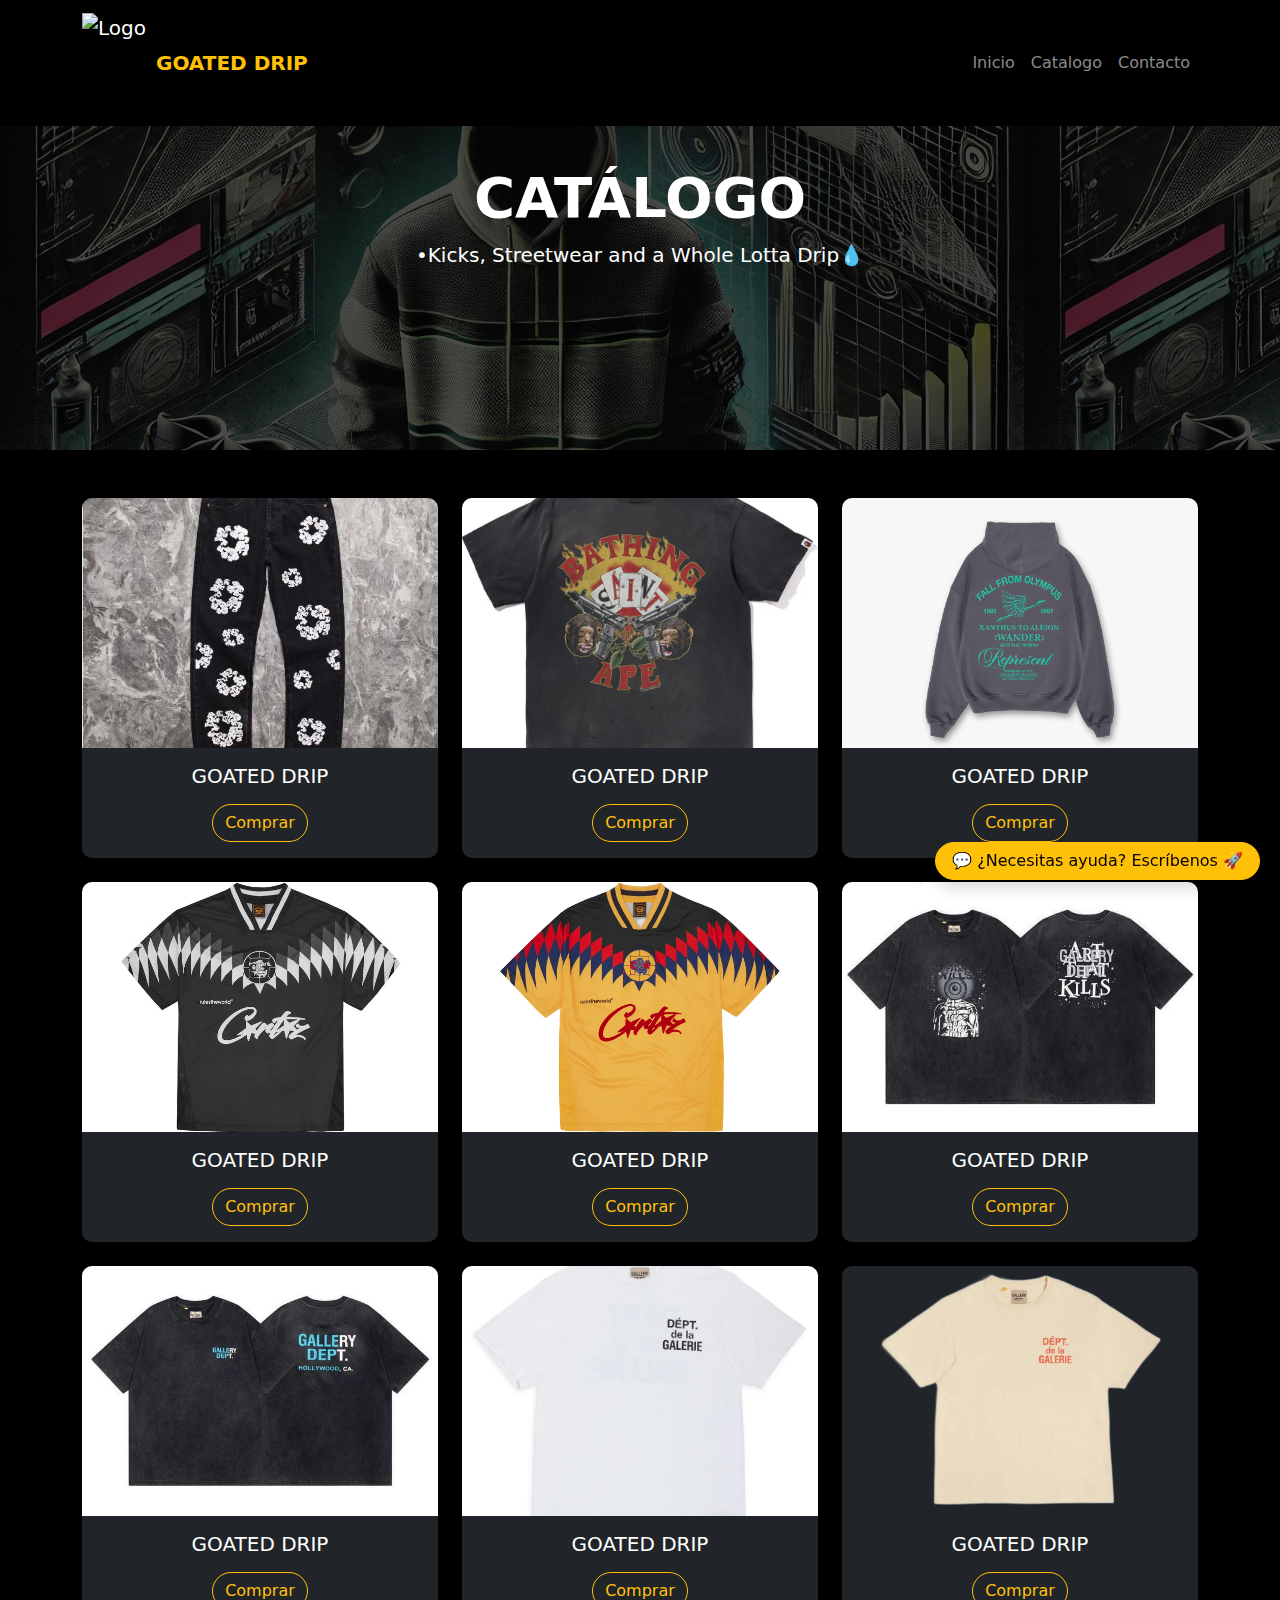
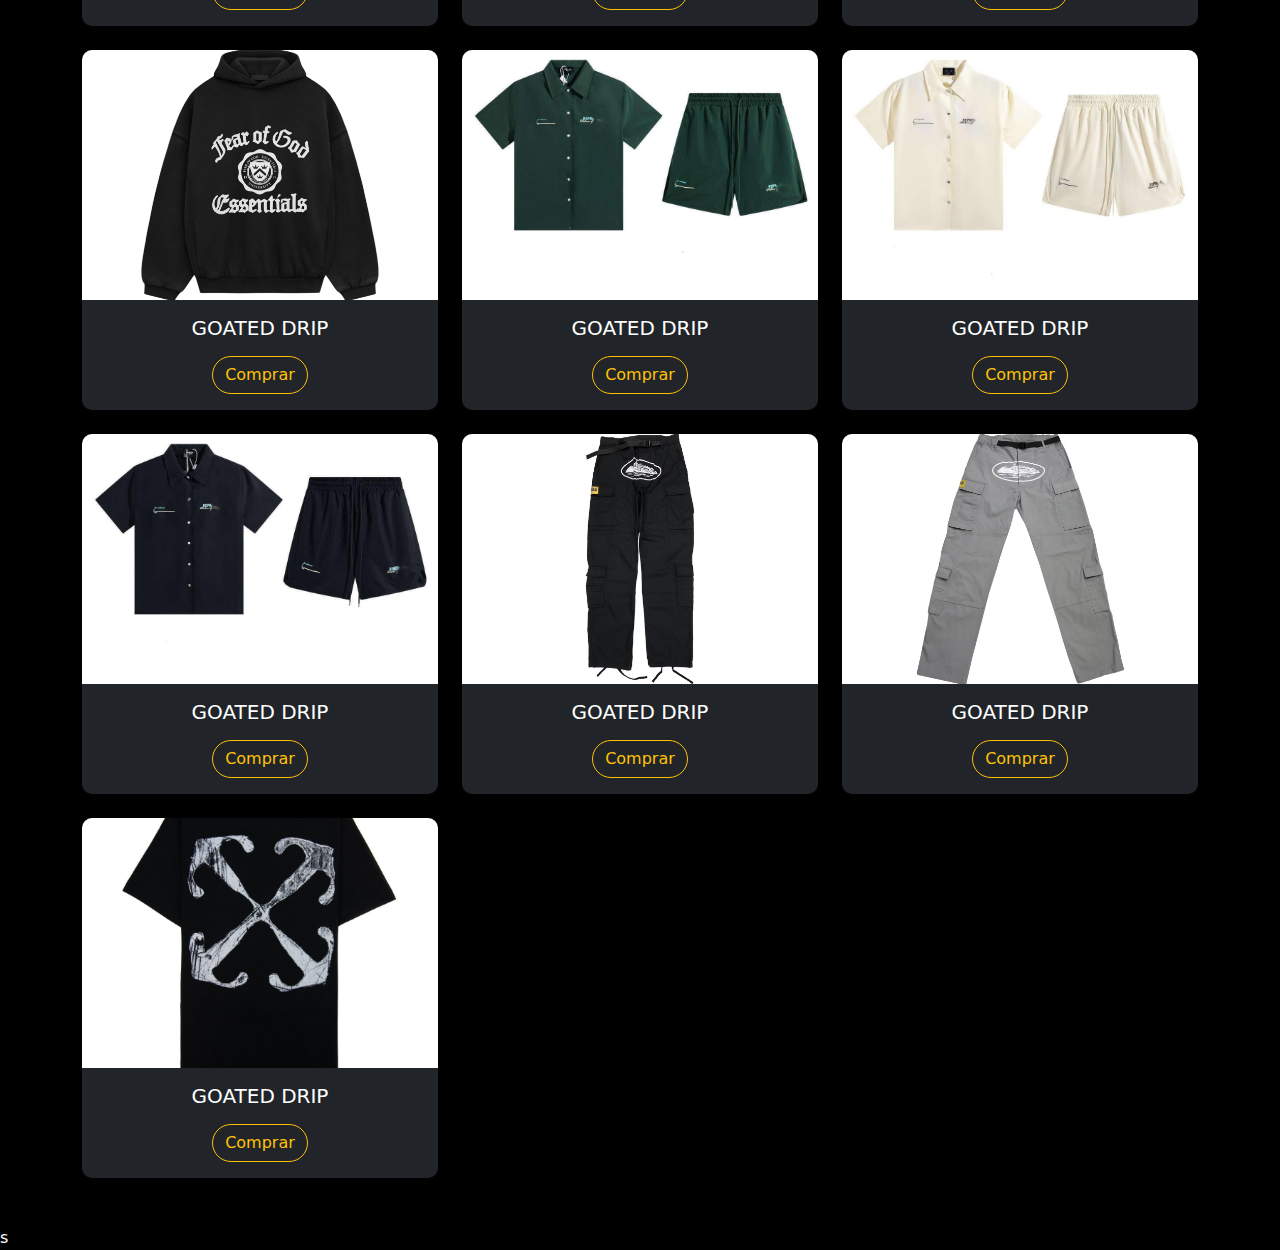
==== catalogo.html @ a5abc634 "Add files via upload" ====
<!DOCTYPE html>
<html lang="es">
<head>
    <meta charset="UTF-8">
    <meta name="viewport" content="width=device-width, initial-scale=1.0">
    <title>Catálogo - Goated Drip</title>
    <!-- Bootstrap CSS -->
    <link href="https://cdn.jsdelivr.net/npm/bootstrap@5.3.0/dist/css/bootstrap.min.css" rel="stylesheet">
    <!-- Custom Styles -->
<style>
        body {
            background-color: #000;
            color: #fff;
        }

        /* Encabezado */
        .catalog-header {
            height: 50vh;
            background: url('catalogo.webp');
            position: relative;
        }

        .catalog-header::before {
            content: '';
            position: absolute;
            top: 0;
            left: 0;
            width: 100%;
            height: 100%;
            background: rgba(0, 0, 0, 0.7);
            z-index: 1;
        }

        .catalog-header .container {
            position: relative;
            z-index: 2;
        }

        /* Tarjetas de productos */
        .card {
            transition: transform 0.3s ease, box-shadow 0.3s ease;
            background-color: #111;
            border: none;
            border-radius: 10px;
            overflow: hidden;
        }

        .card img {
            height: 250px;
            object-fit: cover;
        }

        .card:hover {
            transform: translateY(-10px);
            box-shadow: 0px 10px 15px rgba(255, 255, 0, 0.3);
        }

        .btn-outline-warning {
            border-radius: 20px;
        }

        .section-title {
            color: #ffc107;
            text-align: center;
            margin-bottom: 40px;
            font-weight: bold;
            font-size: 2rem;
            text-transform: uppercase;
        }
</style>
</head>
<body>
    <!-- Barra de Navegación -->
    <nav class="navbar navbar-expand-lg navbar-dark bg-black fixed-top">
        <div class="container">
            <!-- Imagen antes del texto GOATED DRIP -->
            <a class="navbar-brand d-flex align-items-center" href="index.html">
                <img src="banner.png" alt="Logo" style="height: 100px; margin-right: 10px;">
                <span class="fw-bold text-warning">GOATED DRIP</span>
            </a>
            <button class="navbar-toggler" type="button" data-bs-toggle="collapse" data-bs-target="#navbarNav">
                <span class="navbar-toggler-icon"></span>
            </button>
            <div class="collapse navbar-collapse" id="navbarNav">
                <ul class="navbar-nav ms-auto">
                    <li class="nav-item"><a class="nav-link" href="index.html">Inicio</a></li>
                    <li class="nav-item"><a class="nav-link" href="#">Catalogo</a></li>
                    <li class="nav-item"><a class="nav-link" href="contacto.html">Contacto</a></li>
                </ul>
            </div>
        </div>
    </nav>


    <!-- Encabezado -->
    <header class="catalog-header text-center text-white d-flex align-items-center justify-content-center">
        <div class="container">
            <h1 class="display-4 fw-bold text-uppercase">Catálogo</h1>
            <p class="lead">•Kicks, Streetwear and a Whole Lotta Drip💧</p>
        </div>
    </header>

    <!-- Grid de Productos -->
    <section class="py-5">
        <div class="container">
            <div class="row g-4">
                <!-- Producto 1 -->
                <div class="col-md-4">
                    <div class="card bg-dark text-white h-100">
                        <img src="IMG_3.JPG" class="card-img-top" alt="Hoodie Red">
                        <div class="card-body text-center">
                            <h5 class="card-title">GOATED DRIP</h5>
                            <p class="card-text"></p>
                            <a href="https://www.instagram.com/goatedrip.cr?utm_source=ig_web_button_share_sheet&igsh=ZDNlZDc0MzIxNw==" class="btn btn-outline-warning">Comprar</a>
                        </div>
                    </div>
                </div>
                <!-- Producto 2 -->
                <div class="col-md-4">
                    <div class="card bg-dark text-white h-100">
                        <img src="IMG_5.WEBP" class="card-img-top" alt="Sneakers">
                        <div class="card-body text-center">
                            <h5 class="card-title">GOATED DRIP</h5>
                            <p class="card-text"></p>
                            <a href="https://www.instagram.com/goatedrip.cr?utm_source=ig_web_button_share_sheet&igsh=ZDNlZDc0MzIxNw==" class="btn btn-outline-warning">Comprar</a>
                        </div>
                    </div>
                </div>
                <div class="col-md-4">
                    <div class="card bg-dark text-white h-100">
                        <img src="IMG_6.WEBP" class="card-img-top" alt="Sneakers">
                        <div class="card-body text-center">
                            <h5 class="card-title">GOATED DRIP</h5>
                            <p class="card-text"></p>
                            <a href="https://www.instagram.com/goatedrip.cr?utm_source=ig_web_button_share_sheet&igsh=ZDNlZDc0MzIxNw==" class="btn btn-outline-warning">Comprar</a>
                        </div>
                    </div>
                </div>
                <div class="col-md-4">
                    <div class="card bg-dark text-white h-100">
                        <img src="IMG_7.AVIF" class="card-img-top" alt="Sneakers">
                        <div class="card-body text-center">
                            <h5 class="card-title">GOATED DRIP</h5>
                            <p class="card-text"></p>
                            <a href="https://www.instagram.com/goatedrip.cr?utm_source=ig_web_button_share_sheet&igsh=ZDNlZDc0MzIxNw==" class="btn btn-outline-warning">Comprar</a>
                        </div>
                    </div>
                </div>
                <div class="col-md-4">
                    <div class="card bg-dark text-white h-100">
                        <img src="IMG_8.AVIF" class="card-img-top" alt="Sneakers">
                        <div class="card-body text-center">
                            <h5 class="card-title">GOATED DRIP</h5>
                            <p class="card-text"></p>
                            <a href="https://www.instagram.com/goatedrip.cr?utm_source=ig_web_button_share_sheet&igsh=ZDNlZDc0MzIxNw==" class="btn btn-outline-warning">Comprar</a>
                        </div>
                    </div>
                </div>
                <div class="col-md-4">
                    <div class="card bg-dark text-white h-100">
                        <img src="IMG_9.JPG" class="card-img-top" alt="Sneakers">
                        <div class="card-body text-center">
                            <h5 class="card-title">GOATED DRIP</h5>
                            <p class="card-text"></p>
                            <a href="https://www.instagram.com/goatedrip.cr?utm_source=ig_web_button_share_sheet&igsh=ZDNlZDc0MzIxNw==" class="btn btn-outline-warning">Comprar</a>
                        </div>
                    </div>
                </div>
                <div class="col-md-4">
                    <div class="card bg-dark text-white h-100">
                        <img src="IMG_10.JPG" class="card-img-top" alt="Sneakers">
                        <div class="card-body text-center">
                            <h5 class="card-title">GOATED DRIP</h5>
                            <p class="card-text"></p>
                            <a href="https://www.instagram.com/goatedrip.cr?utm_source=ig_web_button_share_sheet&igsh=ZDNlZDc0MzIxNw==" class="btn btn-outline-warning">Comprar</a>
                        </div>
                    </div>
                </div>
                <div class="col-md-4">
                    <div class="card bg-dark text-white h-100">
                        <img src="IMG_11.WEBP" class="card-img-top" alt="Sneakers">
                        <div class="card-body text-center">
                            <h5 class="card-title">GOATED DRIP</h5>
                            <p class="card-text"></p>
                            <a href="https://www.instagram.com/goatedrip.cr?utm_source=ig_web_button_share_sheet&igsh=ZDNlZDc0MzIxNw==" class="btn btn-outline-warning">Comprar</a>
                        </div>
                    </div>
                </div>
                <div class="col-md-4">
                    <div class="card bg-dark text-white h-100">
                        <img src="IMG_12.WEBP" class="card-img-top" alt="Sneakers">
                        <div class="card-body text-center">
                            <h5 class="card-title">GOATED DRIP</h5>
                            <p class="card-text"></p>
                            <a href="https://www.instagram.com/goatedrip.cr?utm_source=ig_web_button_share_sheet&igsh=ZDNlZDc0MzIxNw==" class="btn btn-outline-warning">Comprar</a>
                        </div>
                    </div>
                </div>
                <div class="col-md-4">
                    <div class="card bg-dark text-white h-100">
                        <img src="IMG_13.AVIF" class="card-img-top" alt="Sneakers">
                        <div class="card-body text-center">
                            <h5 class="card-title">GOATED DRIP</h5>
                            <p class="card-text"></p>
                            <a href="https://www.instagram.com/goatedrip.cr?utm_source=ig_web_button_share_sheet&igsh=ZDNlZDc0MzIxNw==" class="btn btn-outline-warning">Comprar</a>
                        </div>
                    </div>
                </div>
                <div class="col-md-4">
                    <div class="card bg-dark text-white h-100">
                        <img src="IMG_14.JPG" class="card-img-top" alt="Sneakers">
                        <div class="card-body text-center">
                            <h5 class="card-title">GOATED DRIP</h5>
                            <p class="card-text"></p>
                            <a href="https://www.instagram.com/goatedrip.cr?utm_source=ig_web_button_share_sheet&igsh=ZDNlZDc0MzIxNw==" class="btn btn-outline-warning">Comprar</a>
                        </div>
                    </div>
                </div>
                <div class="col-md-4">
                    <div class="card bg-dark text-white h-100">
                        <img src="IMG_15.JPG" class="card-img-top" alt="Sneakers">
                        <div class="card-body text-center">
                            <h5 class="card-title">GOATED DRIP</h5>
                            <p class="card-text"></p>
                            <a href="https://www.instagram.com/goatedrip.cr?utm_source=ig_web_button_share_sheet&igsh=ZDNlZDc0MzIxNw==" class="btn btn-outline-warning">Comprar</a>
                        </div>
                    </div>
                </div>
                <div class="col-md-4">
                    <div class="card bg-dark text-white h-100">
                        <img src="IMG_16.JPG" class="card-img-top" alt="Sneakers">
                        <div class="card-body text-center">
                            <h5 class="card-title">GOATED DRIP</h5>
                            <p class="card-text"></p>
                            <a href="https://www.instagram.com/goatedrip.cr?utm_source=ig_web_button_share_sheet&igsh=ZDNlZDc0MzIxNw==" class="btn btn-outline-warning">Comprar</a>
                        </div>
                    </div>
                </div>
                <div class="col-md-4">
                    <div class="card bg-dark text-white h-100">
                        <img src="IMG_17.AVIF" class="card-img-top" alt="Sneakers">
                        <div class="card-body text-center">
                            <h5 class="card-title">GOATED DRIP</h5>
                            <p class="card-text"></p>
                            <a href="https://www.instagram.com/goatedrip.cr?utm_source=ig_web_button_share_sheet&igsh=ZDNlZDc0MzIxNw==" class="btn btn-outline-warning">Comprar</a>
                        </div>
                    </div>
                </div>
                <div class="col-md-4">
                    <div class="card bg-dark text-white h-100">
                        <img src="IMG_18.AVIF" class="card-img-top" alt="Sneakers">
                        <div class="card-body text-center">
                            <h5 class="card-title">GOATED DRIP</h5>
                            <p class="card-text"></p>
                            <a href="https://www.instagram.com/goatedrip.cr?utm_source=ig_web_button_share_sheet&igsh=ZDNlZDc0MzIxNw==" class="btn btn-outline-warning">Comprar</a>
                        </div>
                    </div>
                </div>
                <div class="col-md-4">
                    <div class="card bg-dark text-white h-100">
                        <img src="IMG_19.JPG" class="card-img-top" alt="Jacket">
                        <div class="card-body text-center">
                            <h5 class="card-title">GOATED DRIP</h5>
                            <p class="card-text"></p>
                            <a href="https://www.instagram.com/goatedrip.cr?utm_source=ig_web_button_share_sheet&igsh=ZDNlZDc0MzIxNw==" class="btn btn-outline-warning">Comprar</a>
                        </div>
                    </div>
                </div>
            </div>
        </div>
    </section>
    <!-- Botón flotante -->
<div style="position: fixed; bottom: 20px; right: 20px;">
    <a href="contacto.html" class="btn btn-warning rounded-pill px-3 shadow">
        💬 ¿Necesitas ayuda? Escríbenos 🚀
    </a>
</div>
s

    <!-- Scripts -->
    <script src="https://cdn.jsdelivr.net/npm/bootstrap@5.3.0/dist/js/bootstrap.bundle.min.js"></script>
</body>
</html>
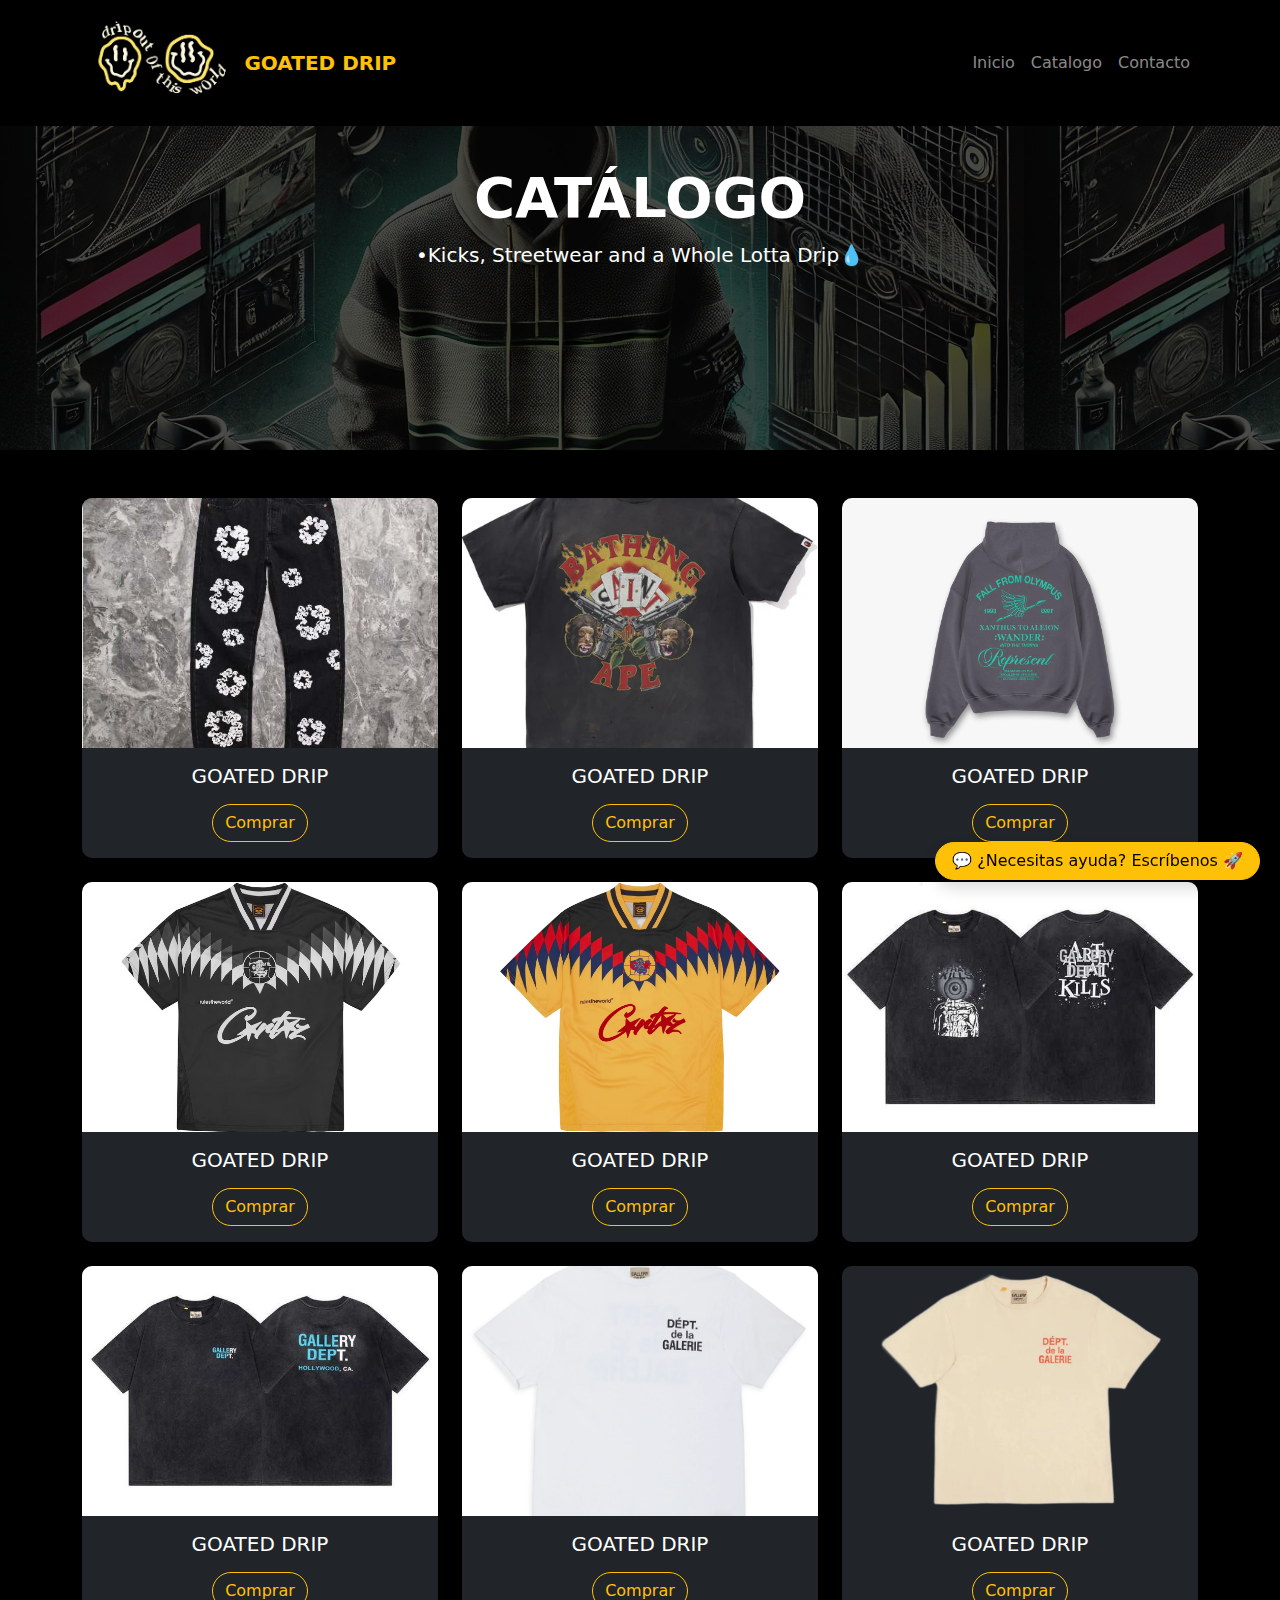
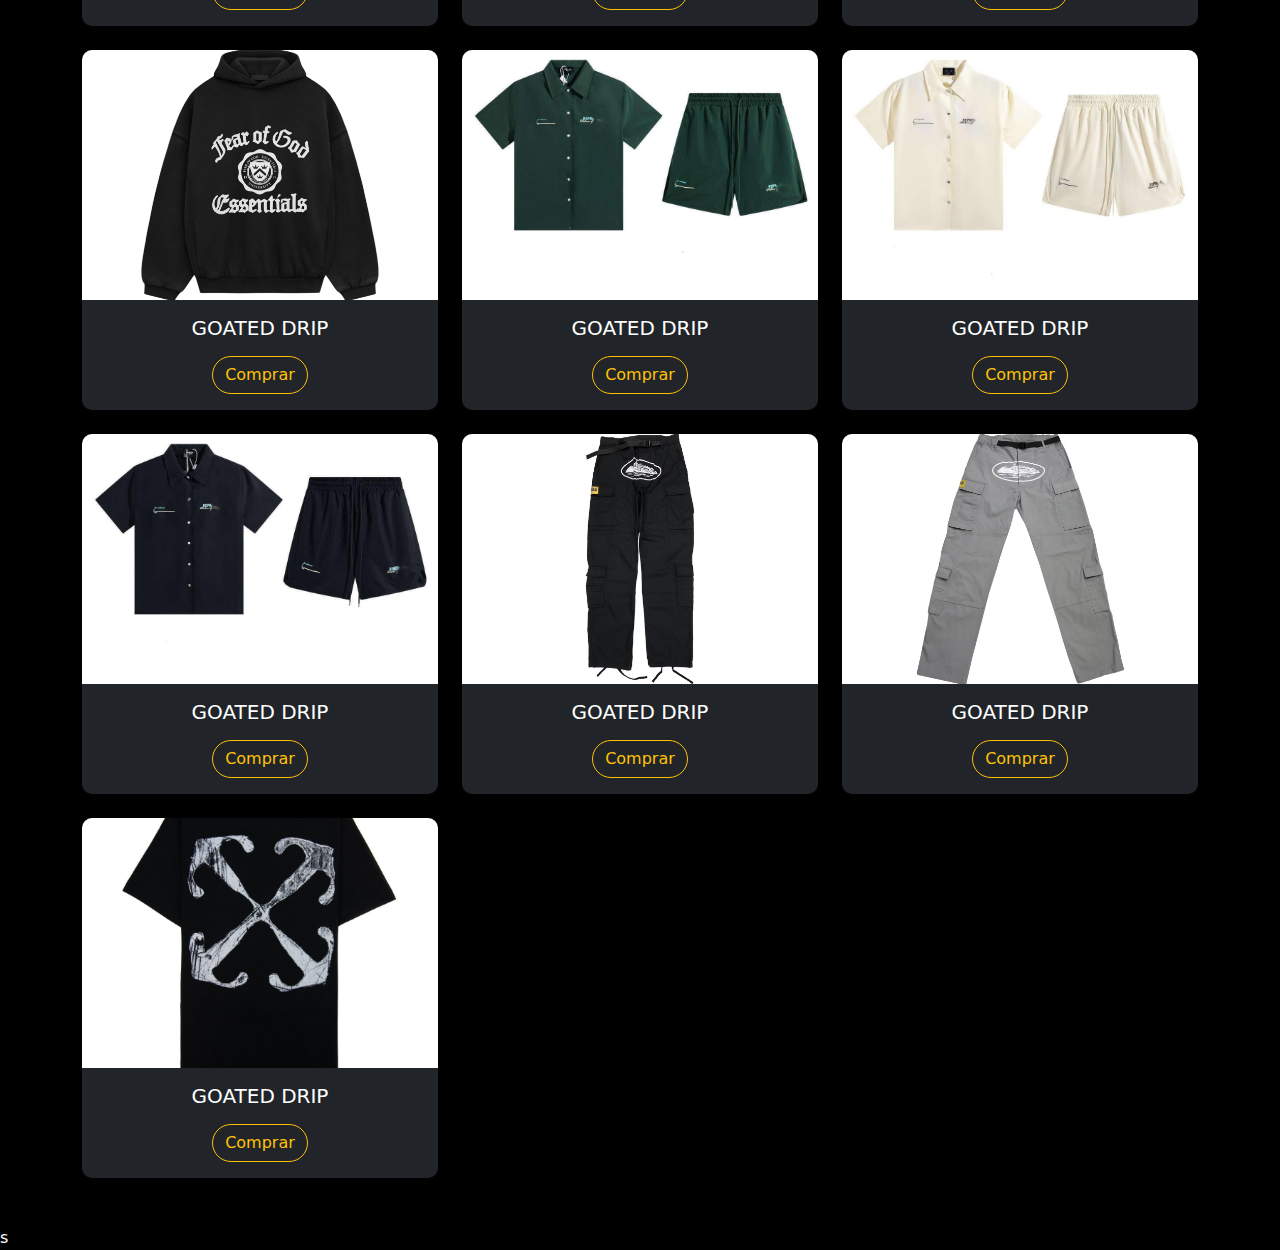
==== commit 05079b79: "Update catalogo.html" ====
--- a/catalogo.html
+++ b/catalogo.html
@@ -75,7 +75,7 @@
         <div class="container">
             <!-- Imagen antes del texto GOATED DRIP -->
             <a class="navbar-brand d-flex align-items-center" href="index.html">
-                <img src="banner.png" alt="Logo" style="height: 100px; margin-right: 10px;">
+                <img src="Banner.png" alt="Logo" style="height: 100px; margin-right: 10px;">
                 <span class="fw-bold text-warning">GOATED DRIP</span>
             </a>
             <button class="navbar-toggler" type="button" data-bs-toggle="collapse" data-bs-target="#navbarNav">
